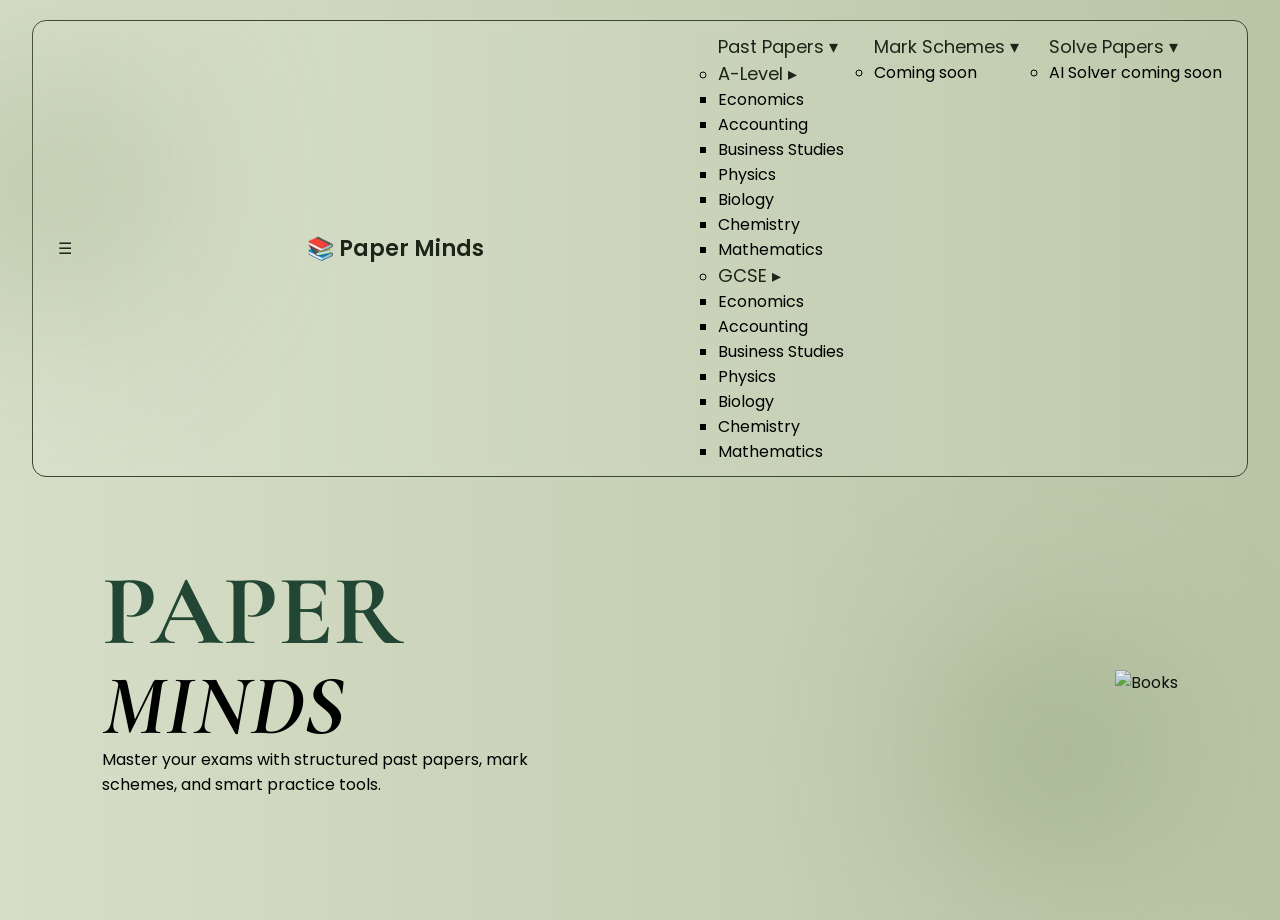
==== index.html @ a85990a3 "Update index.html" ====
<!DOCTYPE html>
<html lang="en">
<head>
<meta charset="UTF-8">
<meta name="viewport" content="width=device-width, initial-scale=1.0">
<title>Paper Minds</title>

<link rel="stylesheet" href="style.css">

<link href="https://fonts.googleapis.com/css2?family=Cormorant+Garamond:wght@500;700&family=Poppins:wght@300;400;500&display=swap" rel="stylesheet">

</head>

<body>

<header>

    <nav class="navbar">

        <!-- HAMBURGER -->
        <div class="menu-icon" onclick="toggleMenu()">☰</div>

        <!-- LOGO -->
        <div class="logo">📚 Paper Minds</div>

        <!-- NAV -->
        <ul id="menu" class="nav-links">

            <!-- PAST PAPERS -->
            <li class="dropdown">
                <a href="#">Past Papers ▾</a>

                <ul class="dropdown-menu">

                    <!-- A LEVEL -->
                    <li class="nested-dropdown">
                        <a href="#">A-Level ▸</a>

                        <ul class="nested-menu">
                            <li>Economics</li>
                            <li>Accounting</li>
                            <li>Business Studies</li>
                            <li>Physics</li>
                            <li>Biology</li>
                            <li>Chemistry</li>
                            <li>Mathematics</li>
                        </ul>
                    </li>

                    <!-- GCSE -->
                    <li class="nested-dropdown">
                        <a href="#">GCSE ▸</a>

                        <ul class="nested-menu">
                            <li>Economics</li>
                            <li>Accounting</li>
                            <li>Business Studies</li>
                            <li>Physics</li>
                            <li>Biology</li>
                            <li>Chemistry</li>
                            <li>Mathematics</li>
                        </ul>
                    </li>

                </ul>
            </li>

            <!-- MARK SCHEMES -->
            <li class="dropdown">
                <a href="#">Mark Schemes ▾</a>

                <ul class="dropdown-menu">
                    <li>Coming soon</li>
                </ul>
            </li>

            <!-- SOLVE PAPERS -->
            <li class="dropdown">
                <a href="#">Solve Papers ▾</a>

                <ul class="dropdown-menu">
                    <li>AI Solver coming soon</li>
                </ul>
            </li>

        </ul>

    </nav>

</header>

<!-- HERO -->
<section class="hero">

    <!-- TEXT -->
    <div class="hero-text">

        <h1>PAPER<br><span>MINDS</span></h1>

        <p class="subtitle">
            Master your exams with structured past papers, mark schemes, and smart practice tools.
        </p>

    </div>

    <!-- IMAGE -->
    <div class="hero-image">
        <img src="assets/books.png" alt="Books">
    </div>

</section>

<!-- DECOR -->
<div class="decor decor1"></div>
<div class="decor decor2"></div>
<div class="decor decor3"></div>

<script>
function toggleMenu(){
    document.getElementById("menu").classList.toggle("active");
}
</script>

</body>
</html>
---- style.css ----
/* RESET */
*{
    margin:0;
    padding:0;
    box-sizing:border-box;
}

body{
    font-family:'Poppins', sans-serif;
    background: linear-gradient(to right, #d7dec8, #b8c5a5);
    min-height:100vh;
    overflow-x:hidden;
}

/* NAVBAR */
.navbar{
    width:95%;
    margin:20px auto;
    padding:12px 25px;

    border:1px solid #3d4630;
    border-radius:14px;

    display:flex;
    justify-content:space-between;
    align-items:center;

    background:rgba(255,255,255,0.08);
    backdrop-filter:blur(6px);
}

.logo{
    font-size:22px;
    font-weight:600;
    color:#1d2418;
}

.nav-links{
    display:flex;
    list-style:none;
    gap:30px;
}

.nav-links a{
    text-decoration:none;
    color:#1d2418;
    font-size:18px;
    transition:0.3s;
}

.nav-links a:hover{
    color:#3f7d5a;
}

/* HERO */
.hero{
    display:flex;
    justify-content:space-between;
    align-items:center;
    padding:70px 8%;
}

/* TEXT */
.hero-text{
    max-width:500px;
}

.hero-text h1{
    font-size:100px;
    font-family:'Cormorant Garamond', serif;
    color:#214734;
    line-height:0.9;
}

.hero-text span{
    color:#000;
    font-style:italic;
    font-size:85px;
}

.tagline{
    margin-top:20px;
    font-size:20px;
    color:#2d3327;
}

/* BUTTON */
.cta-button{
    display:inline-block;
    margin-top:30px;
    padding:14px 28px;
    border-radius:30px;
    background:#214734;
    color:white;
    text-decoration:none;
    font-size:17px;
    transition:0.3s;
}

.cta-button:hover{
    transform:scale(1.05);
    background:#2f6047;
}

/* IMAGE */
.hero-image img{
    width:420px;
    animation:float 4s ease-in-out infinite;
}

@keyframes float{
    0%{transform:translateY(0);}
    50%{transform:translateY(-20px);}
    100%{transform:translateY(0);}
}

/* DECOR */
.decor{
    position:absolute;
    border-radius:50%;
    filter:blur(90px);
    opacity:0.4;
}

.decor1{
    width:250px;
    height:250px;
    background:#91a87c;
    top:60px;
    left:-80px;
}

.decor2{
    width:220px;
    height:220px;
    background:#758e65;
    bottom:40px;
    right:120px;
}

/* MOBILE */
@media(max-width:900px){

    .hero{
        flex-direction:column;
        text-align:center;
    }

    .hero-text h1{
        font-size:70px;
    }

    .hero-text span{
        font-size:60px;
    }

    .hero-image img{
        width:300px;
        margin-top:40px;
    }

    .nav-links{
        gap:15px;
        font-size:14px;
        flex-wrap:wrap;
    }
}
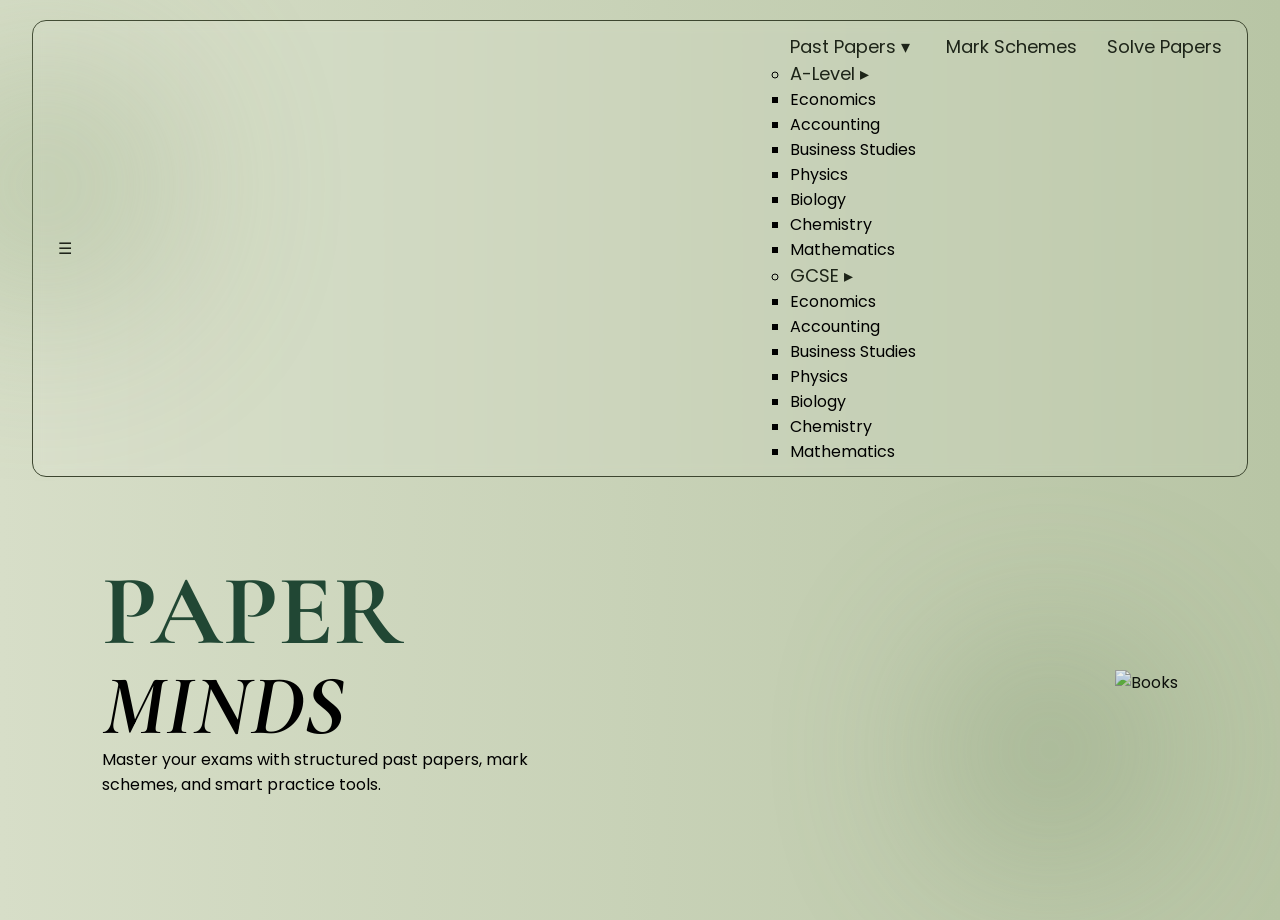
==== commit 3fe17d2c: "Update index.html" ====
--- a/index.html
+++ b/index.html
@@ -20,23 +20,19 @@
         <!-- HAMBURGER -->
         <div class="menu-icon" onclick="toggleMenu()">☰</div>
 
-        <!-- LOGO -->
-        <div class="logo">📚 Paper Minds</div>
-
         <!-- NAV -->
         <ul id="menu" class="nav-links">
 
             <!-- PAST PAPERS -->
-            <li class="dropdown">
-                <a href="#">Past Papers ▾</a>
+            <li>
+                <a href="#" onclick="toggleDropdown(event, 'papers')">Past Papers ▾</a>
 
-                <ul class="dropdown-menu">
+                <ul id="papers" class="dropdown">
 
-                    <!-- A LEVEL -->
-                    <li class="nested-dropdown">
-                        <a href="#">A-Level ▸</a>
+                    <li>
+                        <a href="#" onclick="toggleDropdown(event, 'alevel')">A-Level ▸</a>
 
-                        <ul class="nested-menu">
+                        <ul id="alevel" class="nested">
                             <li>Economics</li>
                             <li>Accounting</li>
                             <li>Business Studies</li>
@@ -47,11 +43,10 @@
                         </ul>
                     </li>
 
-                    <!-- GCSE -->
-                    <li class="nested-dropdown">
-                        <a href="#">GCSE ▸</a>
+                    <li>
+                        <a href="#" onclick="toggleDropdown(event, 'gcse')">GCSE ▸</a>
 
-                        <ul class="nested-menu">
+                        <ul id="gcse" class="nested">
                             <li>Economics</li>
                             <li>Accounting</li>
                             <li>Business Studies</li>
@@ -65,30 +60,14 @@
                 </ul>
             </li>
 
-            <!-- MARK SCHEMES -->
-            <li class="dropdown">
-                <a href="#">Mark Schemes ▾</a>
-
-                <ul class="dropdown-menu">
-                    <li>Coming soon</li>
-                </ul>
-            </li>
-
-            <!-- SOLVE PAPERS -->
-            <li class="dropdown">
-                <a href="#">Solve Papers ▾</a>
-
-                <ul class="dropdown-menu">
-                    <li>AI Solver coming soon</li>
-                </ul>
-            </li>
+            <li><a href="#">Mark Schemes</a></li>
+            <li><a href="#">Solve Papers</a></li>
 
         </ul>
 
     </nav>
 
 </header>
-
 <!-- HERO -->
 <section class="hero">
 
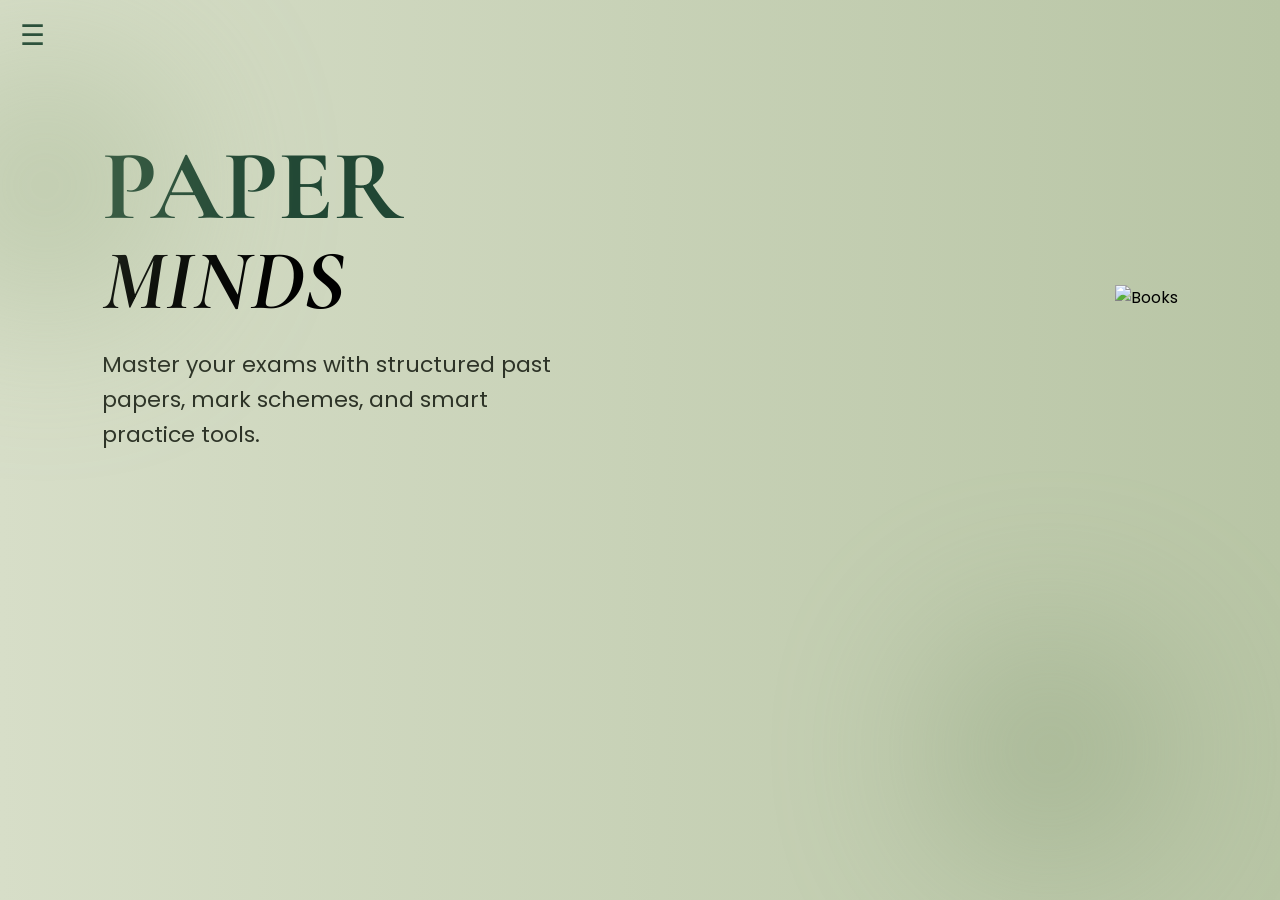
==== commit 2125a4ca: "Update index.html" ====
--- a/index.html
+++ b/index.html
@@ -102,3 +102,13 @@
 
 </body>
 </html>
+<script>
+function toggleMenu(){
+    document.getElementById("menu").classList.toggle("active");
+}
+
+function toggleDropdown(e, id){
+    e.preventDefault();
+    document.getElementById(id).classList.toggle("show");
+}
+</script>
--- a/style.css
+++ b/style.css
@@ -1,4 +1,3 @@
-/* RESET */
 *{
     margin:0;
     padding:0;
@@ -12,47 +11,71 @@
     overflow-x:hidden;
 }
 
-/* NAVBAR */
+/* ================= NAVBAR ================= */
+
 .navbar{
-    width:95%;
-    margin:20px auto;
-    padding:12px 25px;
-
-    border:1px solid #3d4630;
-    border-radius:14px;
-
+    width:100%;
+    padding:15px 20px;
     display:flex;
-    justify-content:space-between;
     align-items:center;
-
-    background:rgba(255,255,255,0.08);
-    backdrop-filter:blur(6px);
+    justify-content:flex-start;
+    gap:20px;
 }
 
-.logo{
-    font-size:22px;
-    font-weight:600;
-    color:#1d2418;
+/* HAMBURGER */
+.menu-icon{
+    font-size:28px;
+    cursor:pointer;
+    color:#214734;
 }
 
+/* MENU (hidden until hamburger clicked) */
 .nav-links{
-    display:flex;
     list-style:none;
-    gap:30px;
+    display:none;
+    flex-direction:column;
+    gap:15px;
+    padding:20px;
+    background:rgba(255,255,255,0.9);
+    border-radius:12px;
+    width:250px;
 }
 
+/* SHOW MAIN MENU */
+.nav-links.active{
+    display:flex;
+}
+
+/* LINKS */
 .nav-links a{
     text-decoration:none;
-    color:#1d2418;
+    color:#214734;
     font-size:18px;
-    transition:0.3s;
 }
 
-.nav-links a:hover{
-    color:#3f7d5a;
+/* ================= DROPDOWNS ================= */
+
+/* hidden by default */
+.dropdown,
+.nested{
+    display:none;
+    flex-direction:column;
+    margin-left:15px;
+    margin-top:10px;
+    gap:8px;
 }
 
-/* HERO */
+/* show when active */
+.dropdown.show{
+    display:flex;
+}
+
+.nested.show{
+    display:flex;
+}
+
+/* ================= HERO ================= */
+
 .hero{
     display:flex;
     justify-content:space-between;
@@ -78,34 +101,18 @@
     font-size:85px;
 }
 
-.tagline{
-    margin-top:20px;
-    font-size:20px;
+.subtitle{
+    margin-top:25px;
+    font-size:22px;
     color:#2d3327;
-}
-
-/* BUTTON */
-.cta-button{
-    display:inline-block;
-    margin-top:30px;
-    padding:14px 28px;
-    border-radius:30px;
-    background:#214734;
-    color:white;
-    text-decoration:none;
-    font-size:17px;
-    transition:0.3s;
-}
-
-.cta-button:hover{
-    transform:scale(1.05);
-    background:#2f6047;
+    line-height:1.6;
+    max-width:450px;
 }
 
 /* IMAGE */
 .hero-image img{
     width:420px;
-    animation:float 4s ease-in-out infinite;
+    animation: float 4s ease-in-out infinite;
 }
 
 @keyframes float{
@@ -114,7 +121,8 @@
     100%{transform:translateY(0);}
 }
 
-/* DECOR */
+/* ================= DECOR ================= */
+
 .decor{
     position:absolute;
     border-radius:50%;
@@ -138,7 +146,8 @@
     right:120px;
 }
 
-/* MOBILE */
+/* ================= MOBILE ================= */
+
 @media(max-width:900px){
 
     .hero{
@@ -158,10 +167,4 @@
         width:300px;
         margin-top:40px;
     }
-
-    .nav-links{
-        gap:15px;
-        font-size:14px;
-        flex-wrap:wrap;
-    }
 }
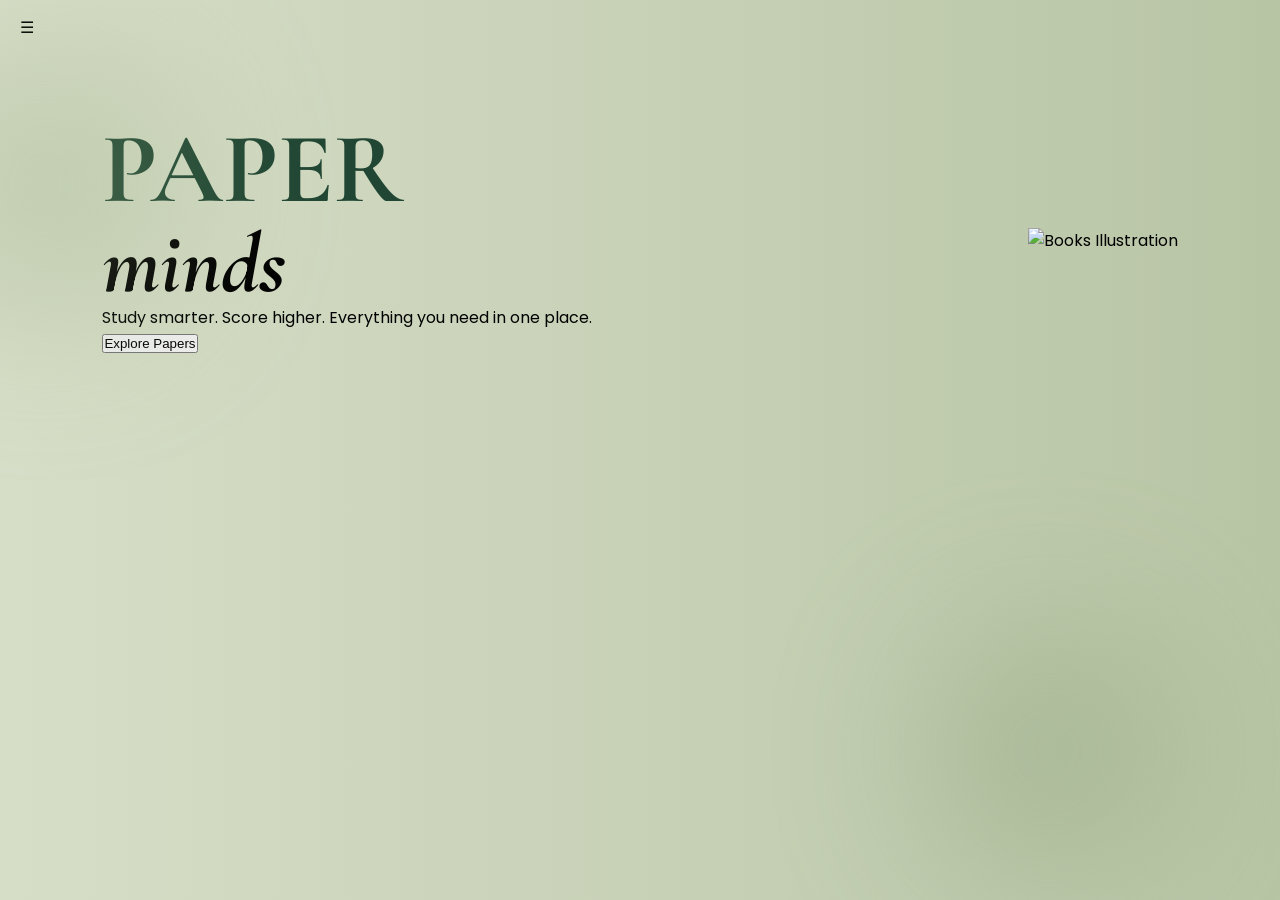
==== commit 62984be7: "Update index.html" ====
--- a/index.html
+++ b/index.html
@@ -1,114 +1,83 @@
 <!DOCTYPE html>
 <html lang="en">
 <head>
-<meta charset="UTF-8">
-<meta name="viewport" content="width=device-width, initial-scale=1.0">
-<title>Paper Minds</title>
+    <meta charset="UTF-8">
+    <meta name="viewport" content="width=device-width, initial-scale=1.0">
+    <title>Paper Minds</title>
 
-<link rel="stylesheet" href="style.css">
+    <link rel="stylesheet" href="style.css">
 
-<link href="https://fonts.googleapis.com/css2?family=Cormorant+Garamond:wght@500;700&family=Poppins:wght@300;400;500&display=swap" rel="stylesheet">
-
+    <link href="https://fonts.googleapis.com/css2?family=Cormorant+Garamond:wght@500;700&family=Poppins:wght@300;400;500&display=swap" rel="stylesheet">
 </head>
-
 <body>
 
-<header>
+    <header>
+        <nav class="navbar">
 
-    <nav class="navbar">
+            <div class="logo-small">☰</div>
 
-        <!-- HAMBURGER -->
-        <div class="menu-icon" onclick="toggleMenu()">☰</div>
+            <ul class="nav-links">
 
-        <!-- NAV -->
-        <ul id="menu" class="nav-links">
+                <li class="dropdown">
+                    <a href="#">Past Papers ▾</a>
 
-            <!-- PAST PAPERS -->
-            <li>
-                <a href="#" onclick="toggleDropdown(event, 'papers')">Past Papers ▾</a>
+                    <ul class="dropdown-menu">
+                        <li class="nested-dropdown">
+                            <a href="#">GCSE ▸</a>
 
-                <ul id="papers" class="dropdown">
+                            <ul class="nested-menu">
+                                <li><a href="gcse/maths.html">Maths</a></li>
+                                <li><a href="gcse/biology.html">Biology</a></li>
+                                <li><a href="gcse/chemistry.html">Chemistry</a></li>
+                            </ul>
+                        </li>
 
-                    <li>
-                        <a href="#" onclick="toggleDropdown(event, 'alevel')">A-Level ▸</a>
+                        <li class="nested-dropdown">
+                            <a href="#">A-Level ▸</a>
 
-                        <ul id="alevel" class="nested">
-                            <li>Economics</li>
-                            <li>Accounting</li>
-                            <li>Business Studies</li>
-                            <li>Physics</li>
-                            <li>Biology</li>
-                            <li>Chemistry</li>
-                            <li>Mathematics</li>
-                        </ul>
-                    </li>
+                            <ul class="nested-menu">
+                                <li><a href="alevel/maths.html">Maths</a></li>
+                                <li><a href="alevel/physics.html">Physics</a></li>
+                                <li><a href="alevel/economics.html">Economics</a></li>
+                            </ul>
+                        </li>
+                    </ul>
+                </li>
 
-                    <li>
-                        <a href="#" onclick="toggleDropdown(event, 'gcse')">GCSE ▸</a>
+                <li><a href="subjects.html">Subjects</a></li>
 
-                        <ul id="gcse" class="nested">
-                            <li>Economics</li>
-                            <li>Accounting</li>
-                            <li>Business Studies</li>
-                            <li>Physics</li>
-                            <li>Biology</li>
-                            <li>Chemistry</li>
-                            <li>Mathematics</li>
-                        </ul>
-                    </li>
+                <li><a href="#">Mark Schemes ▾</a></li>
 
-                </ul>
-            </li>
+                <li><a href="#">Solve Papers ▾</a></li>
 
-            <li><a href="#">Mark Schemes</a></li>
-            <li><a href="#">Solve Papers</a></li>
+            </ul>
 
-        </ul>
+        </nav>
+    </header>
 
-    </nav>
+    <section class="hero">
 
-</header>
-<!-- HERO -->
-<section class="hero">
+        <div class="hero-text">
 
-    <!-- TEXT -->
-    <div class="hero-text">
+            <h1>PAPER<br><span>minds</span></h1>
 
-        <h1>PAPER<br><span>MINDS</span></h1>
+            <p class="tagline">
+                Study smarter. Score higher. Everything you need in one place.
+            </p>
 
-        <p class="subtitle">
-            Master your exams with structured past papers, mark schemes, and smart practice tools.
-        </p>
+            <button>Explore Papers</button>
 
-    </div>
+        </div>
 
-    <!-- IMAGE -->
-    <div class="hero-image">
-        <img src="assets/books.png" alt="Books">
-    </div>
+        <div class="hero-image">
+            <img src="assets/books.png" alt="Books Illustration">
+        </div>
 
-</section>
+    </section>
 
-<!-- DECOR -->
-<div class="decor decor1"></div>
-<div class="decor decor2"></div>
-<div class="decor decor3"></div>
-
-<script>
-function toggleMenu(){
-    document.getElementById("menu").classList.toggle("active");
-}
-</script>
+    <div class="decor decor1"></div>
+    <div class="decor decor2"></div>
+    <div class="decor decor3"></div>
 
 </body>
 </html>
-<script>
-function toggleMenu(){
-    document.getElementById("menu").classList.toggle("active");
-}
-
-function toggleDropdown(e, id){
-    e.preventDefault();
-    document.getElementById(id).classList.toggle("show");
-}
-</script>
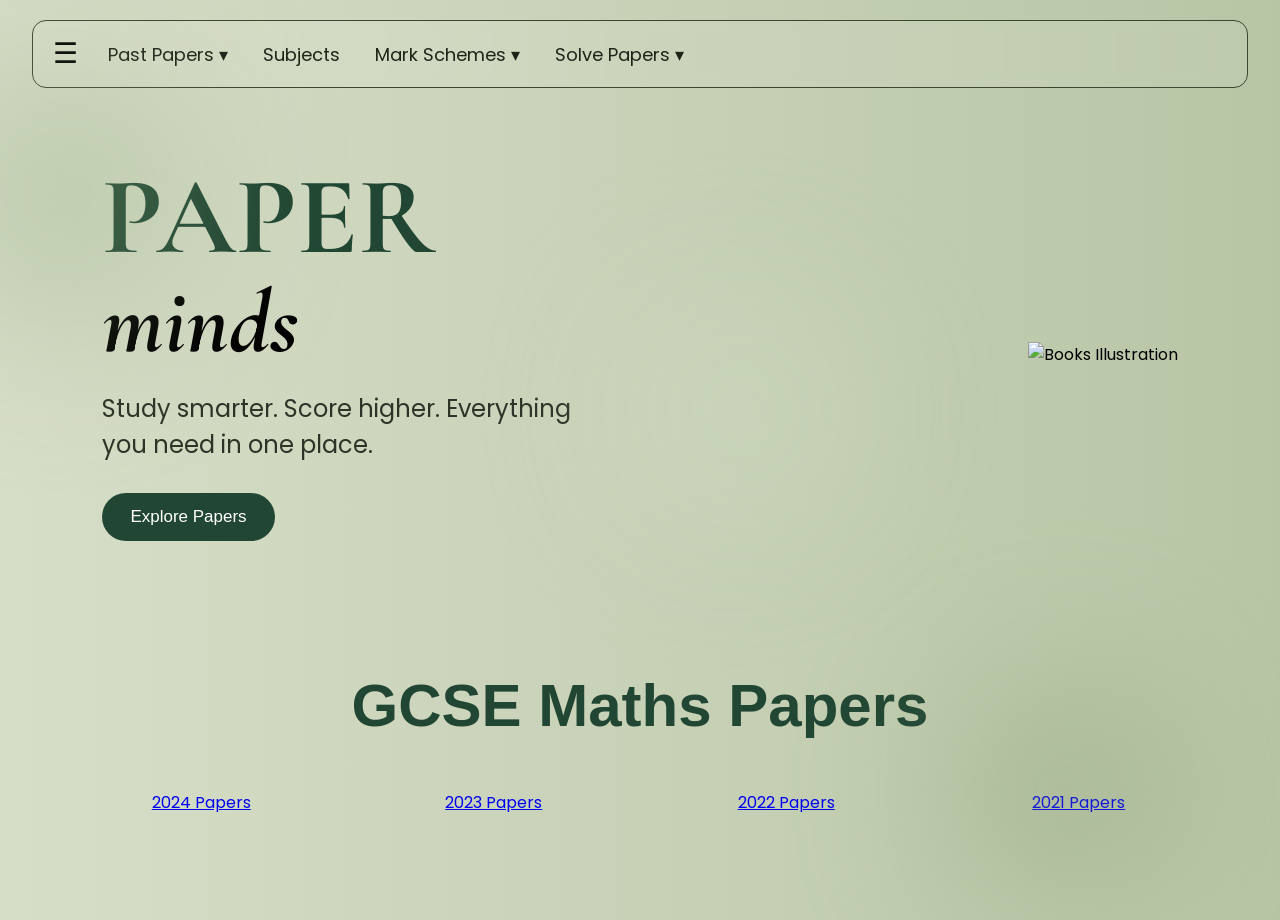
==== commit cbba1244: "Update index.html" ====
--- a/index.html
+++ b/index.html
@@ -81,3 +81,31 @@
 
 </body>
 </html>
+<!DOCTYPE html>
+<html lang="en">
+<head>
+    <meta charset="UTF-8">
+    <meta name="viewport" content="width=device-width, initial-scale=1.0">
+    <title>GCSE Maths</title>
+
+    <link rel="stylesheet" href="../style.css">
+</head>
+<body>
+
+    <section class="subjects-page">
+
+        <h1>GCSE Maths Papers</h1>
+
+        <div class="subject-grid">
+
+            <a href="#">2024 Papers</a>
+            <a href="#">2023 Papers</a>
+            <a href="#">2022 Papers</a>
+            <a href="#">2021 Papers</a>
+
+        </div>
+
+    </section>
+
+</body>
+</html>
--- a/style.css
+++ b/style.css
@@ -9,119 +9,149 @@
     background: linear-gradient(to right, #d7dec8, #b8c5a5);
     min-height:100vh;
     overflow-x:hidden;
-}
-
-/* ================= NAVBAR ================= */
+    position:relative;
+}
+
+/* NAVBAR */
 
 .navbar{
-    width:100%;
-    padding:15px 20px;
+    width:95%;
+    margin:20px auto;
+    padding:12px 20px;
+
+    border:1px solid #3d4630;
+    border-radius:14px;
+
     display:flex;
     align-items:center;
-    justify-content:flex-start;
-    gap:20px;
-}
-
-/* HAMBURGER */
-.menu-icon{
+    gap:30px;
+
+    background:rgba(255,255,255,0.08);
+    backdrop-filter:blur(5px);
+}
+
+.logo-small{
     font-size:28px;
     cursor:pointer;
-    color:#214734;
-}
-
-/* MENU (hidden until hamburger clicked) */
+}
+
 .nav-links{
+    display:flex;
     list-style:none;
-    display:none;
-    flex-direction:column;
-    gap:15px;
-    padding:20px;
-    background:rgba(255,255,255,0.9);
-    border-radius:12px;
-    width:250px;
-}
-
-/* SHOW MAIN MENU */
-.nav-links.active{
-    display:flex;
-}
-
-/* LINKS */
+    gap:35px;
+}
+
+.nav-links li{
+    position:relative;
+}
+
 .nav-links a{
     text-decoration:none;
-    color:#214734;
+    color:#1d2418;
     font-size:18px;
-}
-
-/* ================= DROPDOWNS ================= */
-
-/* hidden by default */
-.dropdown,
-.nested{
+    transition:0.3s;
+}
+
+.nav-links a:hover{
+    color:#4f6840;
+}
+
+/* DROPDOWN */
+
+.dropdown-menu,
+.nested-menu{
     display:none;
-    flex-direction:column;
-    margin-left:15px;
-    margin-top:10px;
-    gap:8px;
-}
-
-/* show when active */
-.dropdown.show{
-    display:flex;
-}
-
-.nested.show{
-    display:flex;
-}
-
-/* ================= HERO ================= */
+    position:absolute;
+    background:#e7eddc;
+    padding:10px;
+    border-radius:10px;
+    min-width:180px;
+    box-shadow:0 5px 15px rgba(0,0,0,0.15);
+}
+
+.dropdown:hover .dropdown-menu{
+    display:block;
+}
+
+.nested-dropdown:hover .nested-menu{
+    display:block;
+    left:100%;
+    top:0;
+}
+
+/* HERO */
 
 .hero{
     display:flex;
     justify-content:space-between;
     align-items:center;
-    padding:70px 8%;
-}
-
-/* TEXT */
+
+    padding:60px 8%;
+}
+
 .hero-text{
     max-width:500px;
 }
 
 .hero-text h1{
-    font-size:100px;
+    font-size:110px;
+    line-height:0.9;
+    color:#214734;
     font-family:'Cormorant Garamond', serif;
-    color:#214734;
-    line-height:0.9;
 }
 
 .hero-text span{
     color:#000;
     font-style:italic;
-    font-size:85px;
-}
-
-.subtitle{
+    font-size:90px;
+}
+
+.tagline{
     margin-top:25px;
-    font-size:22px;
+    font-size:24px;
     color:#2d3327;
-    line-height:1.6;
-    max-width:450px;
+    line-height:1.5;
+}
+
+.hero-text button{
+    margin-top:30px;
+    padding:14px 28px;
+    border:none;
+    border-radius:30px;
+    background:#214734;
+    color:white;
+    font-size:17px;
+    cursor:pointer;
+    transition:0.3s;
+}
+
+.hero-text button:hover{
+    transform:scale(1.05);
+    background:#2f6047;
 }
 
 /* IMAGE */
+
 .hero-image img{
-    width:420px;
-    animation: float 4s ease-in-out infinite;
+    width:430px;
+    animation:float 4s ease-in-out infinite;
 }
 
 @keyframes float{
-    0%{transform:translateY(0);}
-    50%{transform:translateY(-20px);}
-    100%{transform:translateY(0);}
-}
-
-/* ================= DECOR ================= */
+    0%{
+        transform:translateY(0);
+    }
+
+    50%{
+        transform:translateY(-15px);
+    }
+
+    100%{
+        transform:translateY(0);
+    }
+}
+
+/* DECOR */
 
 .decor{
     position:absolute;
@@ -134,19 +164,27 @@
     width:250px;
     height:250px;
     background:#91a87c;
-    top:60px;
-    left:-80px;
+    top:50px;
+    left:-70px;
 }
 
 .decor2{
-    width:220px;
-    height:220px;
+    width:200px;
+    height:200px;
     background:#758e65;
-    bottom:40px;
+    bottom:30px;
     right:120px;
 }
 
-/* ================= MOBILE ================= */
+.decor3{
+    width:180px;
+    height:180px;
+    background:#dce5cf;
+    top:300px;
+    right:450px;
+}
+
+/* MOBILE */
 
 @media(max-width:900px){
 
@@ -155,16 +193,56 @@
         text-align:center;
     }
 
-    .hero-text h1{
-        font-size:70px;
-    }
-
-    .hero-text span{
-        font-size:60px;
-    }
-
     .hero-image img{
         width:300px;
         margin-top:40px;
     }
-}
+
+    .hero-text h1{
+        font-size:75px;
+    }
+
+    .hero-text span{
+        font-size:60px;
+    }
+
+    .nav-links{
+        gap:15px;
+        font-size:14px;
+        flex-wrap:wrap;
+    }
+}
+/* SUBJECT PAGE */
+
+.subjects-page{
+    padding:70px;
+    text-align:center;
+}
+
+.subjects-page h1{
+    font-size:60px;
+    color:#214734;
+    margin-bottom:50px;
+}
+
+.subject-grid{
+    display:grid;
+    grid-template-columns:repeat(auto-fit,minmax(220px,1fr));
+    gap:30px;
+}
+
+.subject-card{
+    background:rgba(255,255,255,0.2);
+    padding:50px 20px;
+    border-radius:20px;
+    text-decoration:none;
+    color:#1c2518;
+    font-size:28px;
+    transition:0.3s;
+    backdrop-filter:blur(5px);
+}
+
+.subject-card:hover{
+    transform:translateY(-10px);
+    background:#dfe8d0;
+}
--- a/style.css
+++ b/style.css
@@ -9,119 +9,149 @@
     background: linear-gradient(to right, #d7dec8, #b8c5a5);
     min-height:100vh;
     overflow-x:hidden;
-}
-
-/* ================= NAVBAR ================= */
+    position:relative;
+}
+
+/* NAVBAR */
 
 .navbar{
-    width:100%;
-    padding:15px 20px;
+    width:95%;
+    margin:20px auto;
+    padding:12px 20px;
+
+    border:1px solid #3d4630;
+    border-radius:14px;
+
     display:flex;
     align-items:center;
-    justify-content:flex-start;
-    gap:20px;
-}
-
-/* HAMBURGER */
-.menu-icon{
+    gap:30px;
+
+    background:rgba(255,255,255,0.08);
+    backdrop-filter:blur(5px);
+}
+
+.logo-small{
     font-size:28px;
     cursor:pointer;
-    color:#214734;
-}
-
-/* MENU (hidden until hamburger clicked) */
+}
+
 .nav-links{
+    display:flex;
     list-style:none;
-    display:none;
-    flex-direction:column;
-    gap:15px;
-    padding:20px;
-    background:rgba(255,255,255,0.9);
-    border-radius:12px;
-    width:250px;
-}
-
-/* SHOW MAIN MENU */
-.nav-links.active{
-    display:flex;
-}
-
-/* LINKS */
+    gap:35px;
+}
+
+.nav-links li{
+    position:relative;
+}
+
 .nav-links a{
     text-decoration:none;
-    color:#214734;
+    color:#1d2418;
     font-size:18px;
-}
-
-/* ================= DROPDOWNS ================= */
-
-/* hidden by default */
-.dropdown,
-.nested{
+    transition:0.3s;
+}
+
+.nav-links a:hover{
+    color:#4f6840;
+}
+
+/* DROPDOWN */
+
+.dropdown-menu,
+.nested-menu{
     display:none;
-    flex-direction:column;
-    margin-left:15px;
-    margin-top:10px;
-    gap:8px;
-}
-
-/* show when active */
-.dropdown.show{
-    display:flex;
-}
-
-.nested.show{
-    display:flex;
-}
-
-/* ================= HERO ================= */
+    position:absolute;
+    background:#e7eddc;
+    padding:10px;
+    border-radius:10px;
+    min-width:180px;
+    box-shadow:0 5px 15px rgba(0,0,0,0.15);
+}
+
+.dropdown:hover .dropdown-menu{
+    display:block;
+}
+
+.nested-dropdown:hover .nested-menu{
+    display:block;
+    left:100%;
+    top:0;
+}
+
+/* HERO */
 
 .hero{
     display:flex;
     justify-content:space-between;
     align-items:center;
-    padding:70px 8%;
-}
-
-/* TEXT */
+
+    padding:60px 8%;
+}
+
 .hero-text{
     max-width:500px;
 }
 
 .hero-text h1{
-    font-size:100px;
+    font-size:110px;
+    line-height:0.9;
+    color:#214734;
     font-family:'Cormorant Garamond', serif;
-    color:#214734;
-    line-height:0.9;
 }
 
 .hero-text span{
     color:#000;
     font-style:italic;
-    font-size:85px;
-}
-
-.subtitle{
+    font-size:90px;
+}
+
+.tagline{
     margin-top:25px;
-    font-size:22px;
+    font-size:24px;
     color:#2d3327;
-    line-height:1.6;
-    max-width:450px;
+    line-height:1.5;
+}
+
+.hero-text button{
+    margin-top:30px;
+    padding:14px 28px;
+    border:none;
+    border-radius:30px;
+    background:#214734;
+    color:white;
+    font-size:17px;
+    cursor:pointer;
+    transition:0.3s;
+}
+
+.hero-text button:hover{
+    transform:scale(1.05);
+    background:#2f6047;
 }
 
 /* IMAGE */
+
 .hero-image img{
-    width:420px;
-    animation: float 4s ease-in-out infinite;
+    width:430px;
+    animation:float 4s ease-in-out infinite;
 }
 
 @keyframes float{
-    0%{transform:translateY(0);}
-    50%{transform:translateY(-20px);}
-    100%{transform:translateY(0);}
-}
-
-/* ================= DECOR ================= */
+    0%{
+        transform:translateY(0);
+    }
+
+    50%{
+        transform:translateY(-15px);
+    }
+
+    100%{
+        transform:translateY(0);
+    }
+}
+
+/* DECOR */
 
 .decor{
     position:absolute;
@@ -134,19 +164,27 @@
     width:250px;
     height:250px;
     background:#91a87c;
-    top:60px;
-    left:-80px;
+    top:50px;
+    left:-70px;
 }
 
 .decor2{
-    width:220px;
-    height:220px;
+    width:200px;
+    height:200px;
     background:#758e65;
-    bottom:40px;
+    bottom:30px;
     right:120px;
 }
 
-/* ================= MOBILE ================= */
+.decor3{
+    width:180px;
+    height:180px;
+    background:#dce5cf;
+    top:300px;
+    right:450px;
+}
+
+/* MOBILE */
 
 @media(max-width:900px){
 
@@ -155,16 +193,56 @@
         text-align:center;
     }
 
-    .hero-text h1{
-        font-size:70px;
-    }
-
-    .hero-text span{
-        font-size:60px;
-    }
-
     .hero-image img{
         width:300px;
         margin-top:40px;
     }
-}
+
+    .hero-text h1{
+        font-size:75px;
+    }
+
+    .hero-text span{
+        font-size:60px;
+    }
+
+    .nav-links{
+        gap:15px;
+        font-size:14px;
+        flex-wrap:wrap;
+    }
+}
+/* SUBJECT PAGE */
+
+.subjects-page{
+    padding:70px;
+    text-align:center;
+}
+
+.subjects-page h1{
+    font-size:60px;
+    color:#214734;
+    margin-bottom:50px;
+}
+
+.subject-grid{
+    display:grid;
+    grid-template-columns:repeat(auto-fit,minmax(220px,1fr));
+    gap:30px;
+}
+
+.subject-card{
+    background:rgba(255,255,255,0.2);
+    padding:50px 20px;
+    border-radius:20px;
+    text-decoration:none;
+    color:#1c2518;
+    font-size:28px;
+    transition:0.3s;
+    backdrop-filter:blur(5px);
+}
+
+.subject-card:hover{
+    transform:translateY(-10px);
+    background:#dfe8d0;
+}
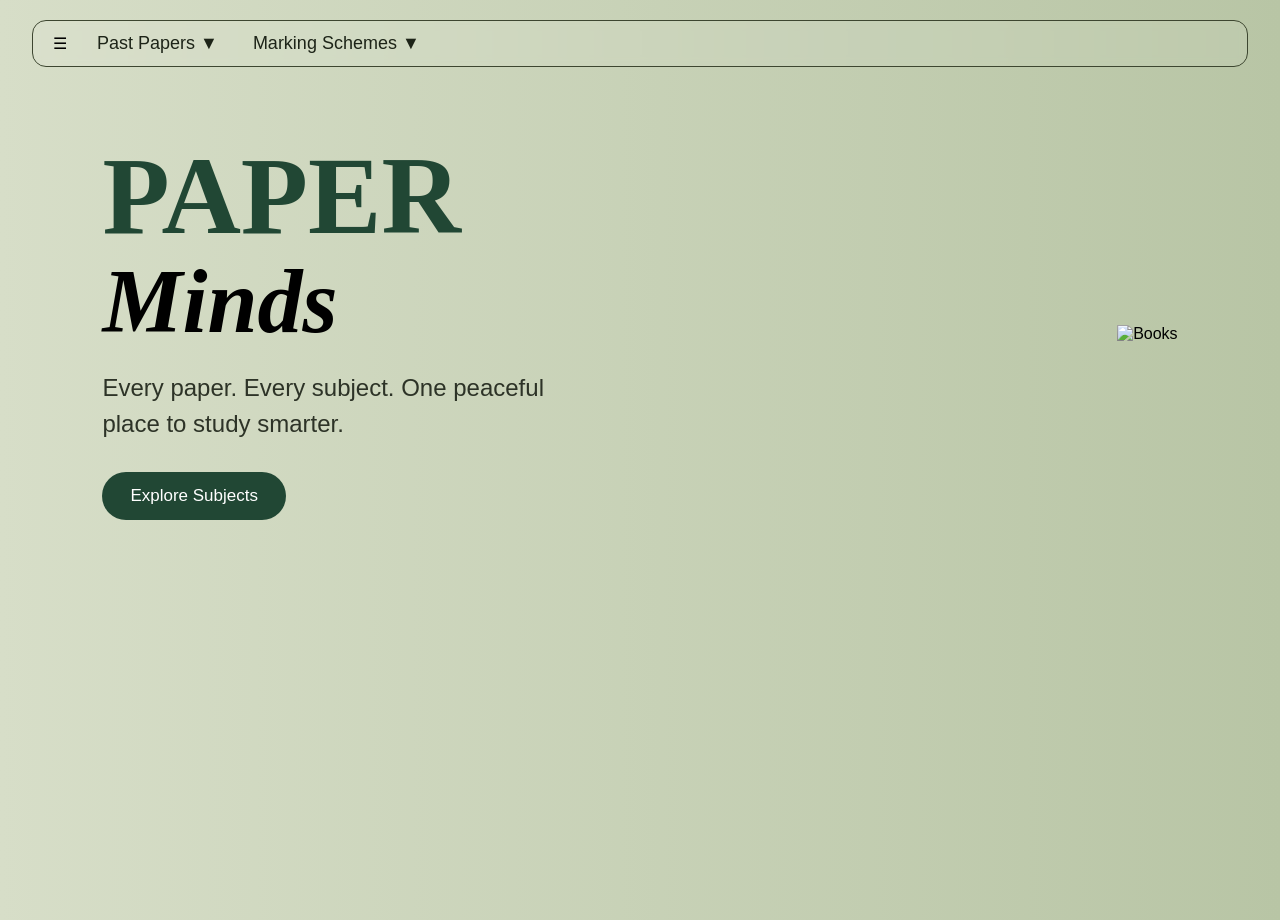
==== commit 5dfb6c3a: "Update index.html" ====
--- a/index.html
+++ b/index.html
@@ -4,105 +4,100 @@
     <meta charset="UTF-8">
     <meta name="viewport" content="width=device-width, initial-scale=1.0">
     <title>Paper Minds</title>
-
     <link rel="stylesheet" href="style.css">
-
-    <link href="https://fonts.googleapis.com/css2?family=Cormorant+Garamond:wght@500;700&family=Poppins:wght@300;400;500&display=swap" rel="stylesheet">
 </head>
 <body>
 
+    <!-- Navigation Bar -->
     <header>
         <nav class="navbar">
-
-            <div class="logo-small">☰</div>
+            <div class="logo">☰</div>
 
             <ul class="nav-links">
 
+                <!-- Past Papers Dropdown -->
                 <li class="dropdown">
-                    <a href="#">Past Papers ▾</a>
+                    <a href="#">Past Papers ▼</a>
 
                     <ul class="dropdown-menu">
-                        <li class="nested-dropdown">
-                            <a href="#">GCSE ▸</a>
 
-                            <ul class="nested-menu">
-                                <li><a href="gcse/maths.html">Maths</a></li>
-                                <li><a href="gcse/biology.html">Biology</a></li>
-                                <li><a href="gcse/chemistry.html">Chemistry</a></li>
+                        <li class="sub-dropdown">
+                            <a href="#">A Level ▶</a>
+
+                            <ul class="sub-menu">
+                                <li><a href="subjects.html">Mathematics</a></li>
+                                <li><a href="subjects.html">Economics</a></li>
+                                <li><a href="subjects.html">Business</a></li>
                             </ul>
+
                         </li>
 
-                        <li class="nested-dropdown">
-                            <a href="#">A-Level ▸</a>
+                        <li class="sub-dropdown">
+                            <a href="#">GCSE ▶</a>
 
-                            <ul class="nested-menu">
-                                <li><a href="alevel/maths.html">Maths</a></li>
-                                <li><a href="alevel/physics.html">Physics</a></li>
-                                <li><a href="alevel/economics.html">Economics</a></li>
+                            <ul class="sub-menu">
+                                <li><a href="subjects.html">Mathematics</a></li>
+                                <li><a href="subjects.html">Economics</a></li>
+                                <li><a href="subjects.html">Business</a></li>
                             </ul>
+
                         </li>
+
                     </ul>
                 </li>
 
-                <li><a href="subjects.html">Subjects</a></li>
+                <!-- Marking Schemes Dropdown -->
+                <li class="dropdown">
+                    <a href="#">Marking Schemes ▼</a>
 
-                <li><a href="#">Mark Schemes ▾</a></li>
+                    <ul class="dropdown-menu">
 
-                <li><a href="#">Solve Papers ▾</a></li>
+                        <li class="sub-dropdown">
+                            <a href="#">A Level ▶</a>
+
+                            <ul class="sub-menu">
+                                <li><a href="subjects.html">Mathematics</a></li>
+                                <li><a href="subjects.html">Economics</a></li>
+                                <li><a href="subjects.html">Business</a></li>
+                            </ul>
+
+                        </li>
+
+                        <li class="sub-dropdown">
+                            <a href="#">GCSE ▶</a>
+
+                            <ul class="sub-menu">
+                                <li><a href="subjects.html">Mathematics</a></li>
+                                <li><a href="subjects.html">Economics</a></li>
+                                <li><a href="subjects.html">Business</a></li>
+                            </ul>
+
+                        </li>
+
+                    </ul>
+                </li>
 
             </ul>
-
         </nav>
     </header>
 
+    <!-- Hero Section -->
     <section class="hero">
 
         <div class="hero-text">
-
-            <h1>PAPER<br><span>minds</span></h1>
+            <h1>PAPER<br><span>Minds</span></h1>
 
             <p class="tagline">
-                Study smarter. Score higher. Everything you need in one place.
+                Every paper. Every subject. One peaceful place to study smarter.
             </p>
 
-            <button>Explore Papers</button>
-
+            <button onclick="window.location.href='subjects.html'">
+                Explore Subjects
+            </button>
         </div>
 
         <div class="hero-image">
-            <img src="assets/books.png" alt="Books Illustration">
-        </div>
-
-    </section>
-
-    <div class="decor decor1"></div>
-    <div class="decor decor2"></div>
-    <div class="decor decor3"></div>
-
-</body>
-</html>
-<!DOCTYPE html>
-<html lang="en">
-<head>
-    <meta charset="UTF-8">
-    <meta name="viewport" content="width=device-width, initial-scale=1.0">
-    <title>GCSE Maths</title>
-
-    <link rel="stylesheet" href="../style.css">
-</head>
-<body>
-
-    <section class="subjects-page">
-
-        <h1>GCSE Maths Papers</h1>
-
-        <div class="subject-grid">
-
-            <a href="#">2024 Papers</a>
-            <a href="#">2023 Papers</a>
-            <a href="#">2022 Papers</a>
-            <a href="#">2021 Papers</a>
-
+            <img src="https://cdn-icons-png.flaticon.com/512/2436/2436874.png" alt="Books">
         </div>
 
     </section>
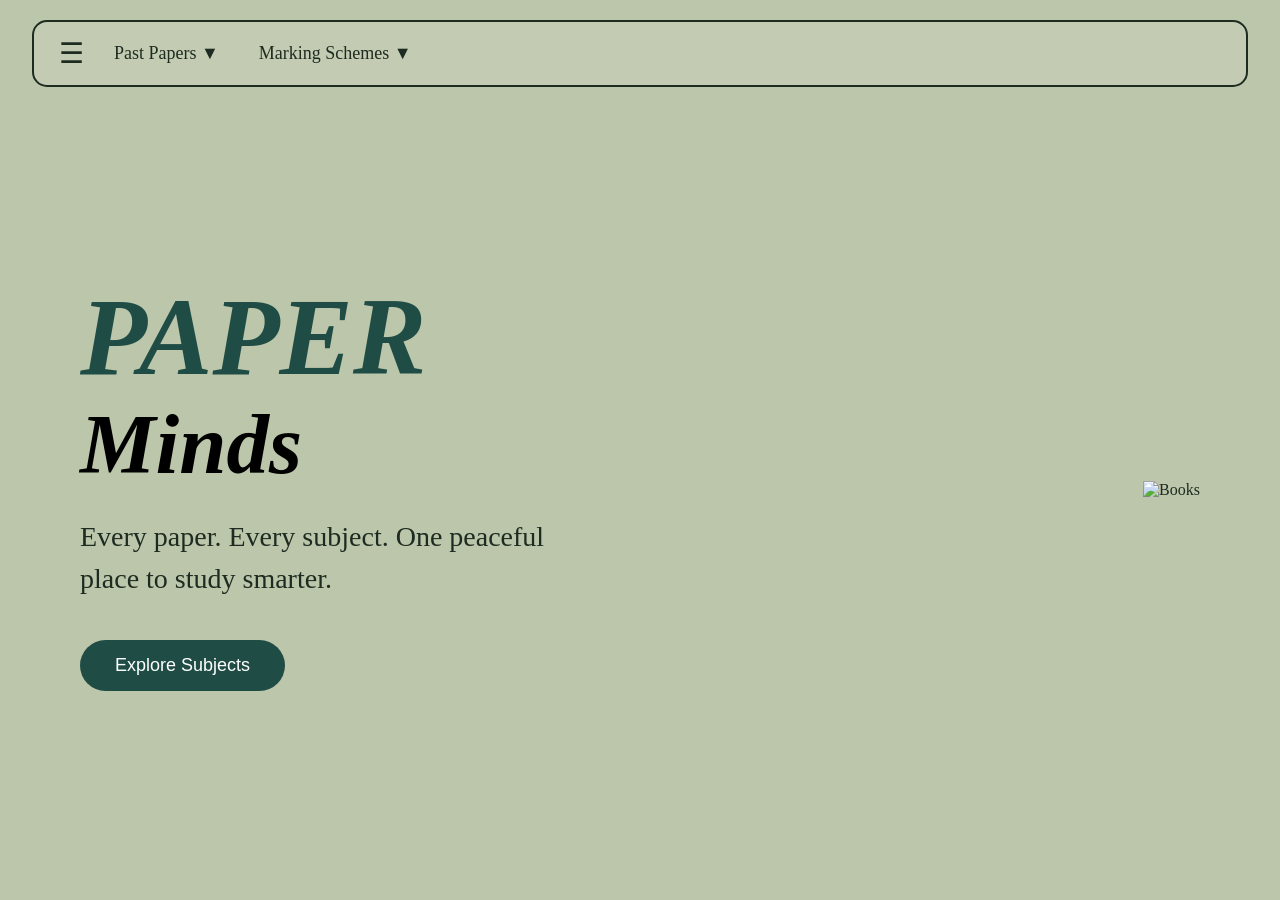
==== commit 25c6b66f: "Update index.html" ====
--- a/index.html
+++ b/index.html
@@ -17,13 +17,12 @@
 
                 <!-- Past Papers Dropdown -->
                 <li class="dropdown">
-                    <a href="#">Past Papers ▼</a>
+                    <a href="#">Past Papers <span class="arrow">▼</span>
 
                     <ul class="dropdown-menu">
 
                         <li class="sub-dropdown">
-                            <a href="#">A Level ▶</a>
-
+                            <a href="#">A Level <span class="arrow">▼</span>
                             <ul class="sub-menu">
                                 <li><a href="subjects.html">Mathematics</a></li>
                                 <li><a href="subjects.html">Economics</a></li>
@@ -33,7 +32,7 @@
                         </li>
 
                         <li class="sub-dropdown">
-                            <a href="#">GCSE ▶</a>
+                            <a href="#">GCSE <span class="arrow">▼</span>
 
                             <ul class="sub-menu">
                                 <li><a href="subjects.html">Mathematics</a></li>
@@ -48,7 +47,7 @@
 
                 <!-- Marking Schemes Dropdown -->
                 <li class="dropdown">
-                    <a href="#">Marking Schemes ▼</a>
+                    <a href="#">Marking Schemes <span class="arrow">▼</span>
 
                     <ul class="dropdown-menu">
 
--- a/style.css
+++ b/style.css
@@ -1,248 +1,236 @@
+/* General Styling */
+
 *{
-    margin:0;
-    padding:0;
-    box-sizing:border-box;
+    margin: 0;
+    padding: 0;
+    box-sizing: border-box;
 }
 
 body{
-    font-family:'Poppins', sans-serif;
-    background: linear-gradient(to right, #d7dec8, #b8c5a5);
-    min-height:100vh;
-    overflow-x:hidden;
-    position:relative;
-}
-
-/* NAVBAR */
+    font-family: Georgia, serif;
+    background-color: #bcc6aa;
+    color: #1e2b20;
+}
+
+/* NAVIGATION */
 
 .navbar{
-    width:95%;
-    margin:20px auto;
-    padding:12px 20px;
-
-    border:1px solid #3d4630;
-    border-radius:14px;
-
-    display:flex;
-    align-items:center;
-    gap:30px;
-
-    background:rgba(255,255,255,0.08);
-    backdrop-filter:blur(5px);
-}
-
-.logo-small{
-    font-size:28px;
-    cursor:pointer;
+    width: 95%;
+    margin: 20px auto;
+    border: 2px solid #1e2b20;
+    border-radius: 15px;
+    padding: 15px 25px;
+
+    display: flex;
+    justify-content: flex-start;
+    align-items: center;
+
+    background-color: rgba(255,255,255,0.1);
+}
+
+.logo{
+    font-size: 28px;
+    margin-right: 30px;
+    cursor: pointer;
 }
 
 .nav-links{
-    display:flex;
-    list-style:none;
-    gap:35px;
+    list-style: none;
+    display: flex;
+    gap: 40px;
 }
 
 .nav-links li{
-    position:relative;
+    position: relative;
 }
 
 .nav-links a{
-    text-decoration:none;
-    color:#1d2418;
-    font-size:18px;
-    transition:0.3s;
+    text-decoration: none;
+    color: #1e2b20;
+    font-size: 18px;
+    transition: 0.3s;
 }
 
 .nav-links a:hover{
-    color:#4f6840;
-}
-
-/* DROPDOWN */
+    color: #3f5c45;
+}
+
+/* Dropdown */
 
 .dropdown-menu,
-.nested-menu{
-    display:none;
-    position:absolute;
-    background:#e7eddc;
-    padding:10px;
-    border-radius:10px;
-    min-width:180px;
-    box-shadow:0 5px 15px rgba(0,0,0,0.15);
+.sub-menu{
+    display: none;
+    position: absolute;
+    background-color: #d8dfcb;
+    min-width: 200px;
+    border-radius: 10px;
+    padding: 10px 0;
+    z-index: 1000;
+}
+
+.dropdown-menu li,
+.sub-menu li{
+    padding: 10px 20px;
 }
 
 .dropdown:hover .dropdown-menu{
-    display:block;
-}
-
-.nested-dropdown:hover .nested-menu{
-    display:block;
-    left:100%;
-    top:0;
-}
-
-/* HERO */
+    display: block;
+}
+
+.sub-dropdown:hover .sub-menu{
+    display: block;
+    left: 100%;
+    top: 0;
+}
+
+/* HERO SECTION */
 
 .hero{
-    display:flex;
-    justify-content:space-between;
-    align-items:center;
-
-    padding:60px 8%;
-}
-
-.hero-text{
-    max-width:500px;
+    min-height: 85vh;
+
+    display: flex;
+    justify-content: space-between;
+    align-items: center;
+
+    padding: 60px 80px;
 }
 
 .hero-text h1{
-    font-size:110px;
-    line-height:0.9;
-    color:#214734;
-    font-family:'Cormorant Garamond', serif;
+    font-size: 110px;
+    line-height: 0.9;
+    color: #1f4d46;
+    font-style: italic;
 }
 
 .hero-text span{
-    color:#000;
-    font-style:italic;
-    font-size:90px;
+    font-size: 85px;
+    color: black;
 }
 
 .tagline{
-    margin-top:25px;
-    font-size:24px;
-    color:#2d3327;
-    line-height:1.5;
-}
-
-.hero-text button{
-    margin-top:30px;
-    padding:14px 28px;
-    border:none;
-    border-radius:30px;
-    background:#214734;
-    color:white;
-    font-size:17px;
-    cursor:pointer;
-    transition:0.3s;
-}
-
-.hero-text button:hover{
-    transform:scale(1.05);
-    background:#2f6047;
-}
-
-/* IMAGE */
+    margin-top: 30px;
+    font-size: 28px;
+    width: 500px;
+    line-height: 1.5;
+}
+
+button{
+    margin-top: 40px;
+    padding: 15px 35px;
+    border: none;
+    border-radius: 30px;
+    background-color: #1f4d46;
+    color: white;
+    font-size: 18px;
+    cursor: pointer;
+    transition: 0.3s;
+}
+
+button:hover{
+    background-color: #355e56;
+    transform: scale(1.05);
+}
 
 .hero-image img{
-    width:430px;
-    animation:float 4s ease-in-out infinite;
-}
-
-@keyframes float{
-    0%{
-        transform:translateY(0);
-    }
-
-    50%{
-        transform:translateY(-15px);
-    }
-
-    100%{
-        transform:translateY(0);
-    }
-}
-
-/* DECOR */
-
-.decor{
-    position:absolute;
-    border-radius:50%;
-    filter:blur(90px);
-    opacity:0.4;
-}
-
-.decor1{
-    width:250px;
-    height:250px;
-    background:#91a87c;
-    top:50px;
-    left:-70px;
-}
-
-.decor2{
-    width:200px;
-    height:200px;
-    background:#758e65;
-    bottom:30px;
-    right:120px;
-}
-
-.decor3{
-    width:180px;
-    height:180px;
-    background:#dce5cf;
-    top:300px;
-    right:450px;
-}
-
-/* MOBILE */
-
-@media(max-width:900px){
-
-    .hero{
-        flex-direction:column;
-        text-align:center;
-    }
-
-    .hero-image img{
-        width:300px;
-        margin-top:40px;
-    }
-
-    .hero-text h1{
-        font-size:75px;
-    }
-
-    .hero-text span{
-        font-size:60px;
-    }
-
-    .nav-links{
-        gap:15px;
-        font-size:14px;
-        flex-wrap:wrap;
-    }
-}
+    width: 430px;
+}
+
 /* SUBJECT PAGE */
 
-.subjects-page{
-    padding:70px;
-    text-align:center;
-}
-
-.subjects-page h1{
-    font-size:60px;
-    color:#214734;
-    margin-bottom:50px;
-}
-
-.subject-grid{
-    display:grid;
-    grid-template-columns:repeat(auto-fit,minmax(220px,1fr));
-    gap:30px;
+.subject-page{
+    padding: 60px;
+    text-align: center;
+}
+
+.subject-page h1{
+    font-size: 60px;
+    margin-bottom: 20px;
+    color: #1f4d46;
+}
+
+.subject-container{
+    display: flex;
+    justify-content: center;
+    gap: 30px;
+    flex-wrap: wrap;
+    margin-top: 50px;
 }
 
 .subject-card{
-    background:rgba(255,255,255,0.2);
-    padding:50px 20px;
-    border-radius:20px;
-    text-decoration:none;
-    color:#1c2518;
-    font-size:28px;
-    transition:0.3s;
-    backdrop-filter:blur(5px);
+    background-color: #dfe6d2;
+    padding: 40px;
+    width: 250px;
+    border-radius: 20px;
+    transition: 0.3s;
+    box-shadow: 0px 4px 10px rgba(0,0,0,0.1);
 }
 
 .subject-card:hover{
-    transform:translateY(-10px);
-    background:#dfe8d0;
-}
+    transform: translateY(-10px);
+}
+
+.subject-card h2{
+    margin-bottom: 15px;
+}
+
+.subject-card p{
+    font-size: 16px;
+}
+/* Dropdown Styling */
+
+.dropdown-menu,
+.sub-menu{
+    display: none;
+    position: absolute;
+    background-color: #d8dfcb;
+    min-width: 220px;
+    border-radius: 12px;
+    padding: 10px 0;
+    list-style: none;
+    z-index: 1000;
+    box-shadow: 0px 4px 12px rgba(0,0,0,0.15);
+}
+
+/* Remove bullet points */
+
+.dropdown-menu li,
+.sub-menu li{
+    list-style: none;
+    position: relative;
+}
+
+/* Dropdown links */
+
+.dropdown-menu a,
+.sub-menu a{
+    display: block;
+    padding: 12px 20px;
+    color: #1e2b20;
+    text-decoration: none;
+    font-size: 16px;
+    white-space: nowrap;
+}
+
+/* Hover effect */
+
+.dropdown-menu a:hover,
+.sub-menu a:hover{
+    background-color: #bcc6aa;
+    border-radius: 8px;
+}
+
+/* Show first dropdown */
+
+.dropdown:hover > .dropdown-menu{
+    display: block;
+    top: 100%;
+    left: 0;
+}
+
+/* Show subjects beside A Level / GCSE */
+
+.sub-dropdown:hover > .sub-menu{
+    display: block;
+    top: 0;
+    left: 100%;
+}
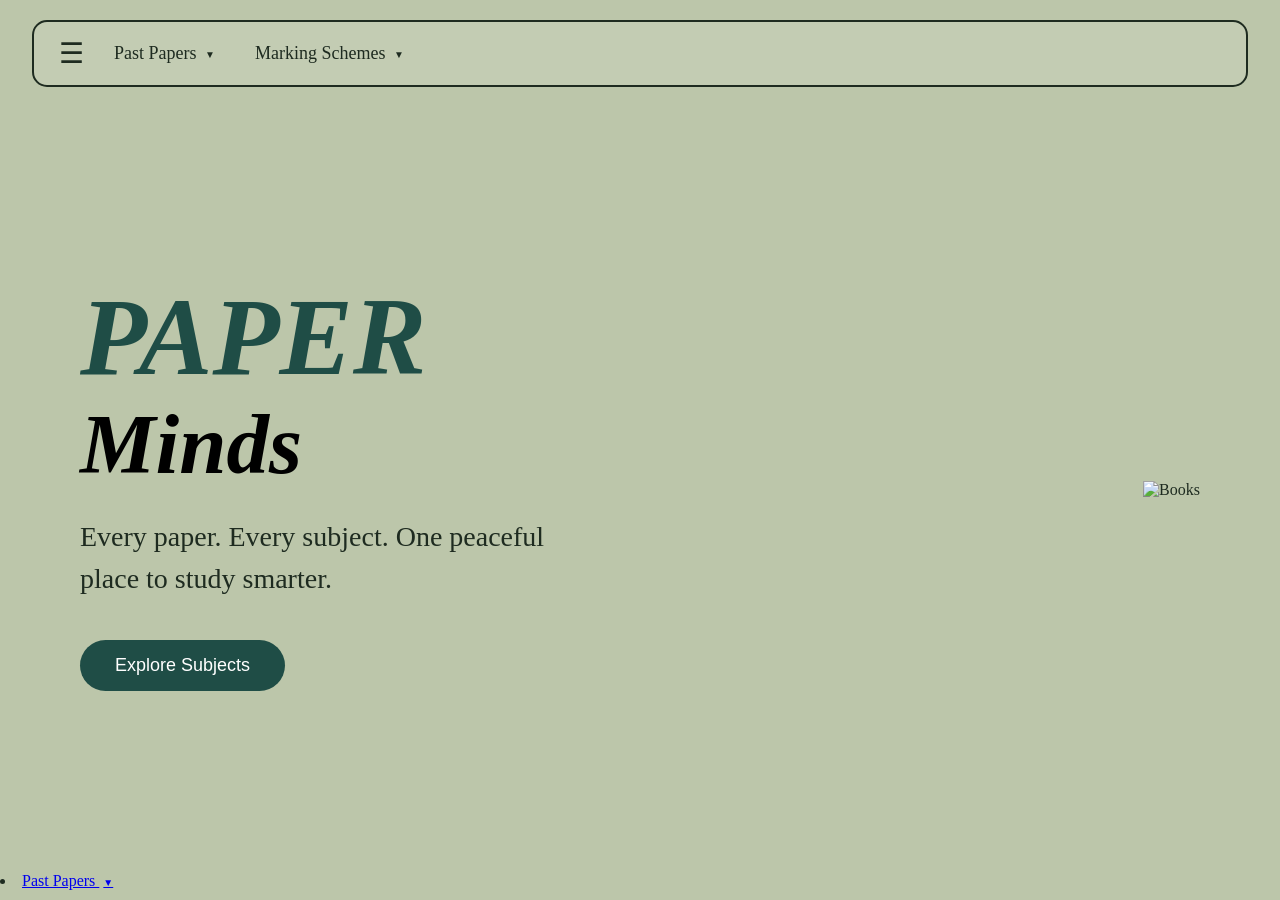
==== commit e58b3121: "Update index.html" ====
--- a/index.html
+++ b/index.html
@@ -103,3 +103,30 @@
 
 </body>
 </html>
+<li class="dropdown">
+    <a href="#">Past Papers <span class="arrow">▼</span></a>
+
+    <ul class="dropdown-menu">
+
+        <li class="sub-dropdown">
+            <a href="#">A Level</a>
+
+            <ul class="sub-menu">
+                <li><a href="subjects.html">Mathematics</a></li>
+                <li><a href="subjects.html">Economics</a></li>
+                <li><a href="subjects.html">Business</a></li>
+            </ul>
+        </li>
+
+        <li class="sub-dropdown">
+            <a href="#">GCSE</a>
+
+            <ul class="sub-menu">
+                <li><a href="subjects.html">Mathematics</a></li>
+                <li><a href="subjects.html">Economics</a></li>
+                <li><a href="subjects.html">Business</a></li>
+            </ul>
+        </li>
+
+    </ul>
+</li>
--- a/style.css
+++ b/style.css
@@ -55,34 +55,70 @@
     color: #3f5c45;
 }
 
-/* Dropdown */
+/* DROPDOWNS */
 
 .dropdown-menu,
 .sub-menu{
     display: none;
     position: absolute;
     background-color: #d8dfcb;
-    min-width: 200px;
+    min-width: 180px;
     border-radius: 10px;
-    padding: 10px 0;
+    padding: 5px 0;
+    list-style: none;
     z-index: 1000;
-}
+    box-shadow: 0px 4px 10px rgba(0,0,0,0.1);
+}
+
+/* Remove bullet points */
 
 .dropdown-menu li,
 .sub-menu li{
-    padding: 10px 20px;
-}
-
-.dropdown:hover .dropdown-menu{
-    display: block;
-}
-
-.sub-dropdown:hover .sub-menu{
-    display: block;
+    list-style: none;
+    position: relative;
+}
+
+/* Links inside dropdown */
+
+.dropdown-menu a,
+.sub-menu a{
+    display: block;
+    padding: 8px 15px;
+    text-decoration: none;
+    color: #1e2b20;
+    font-size: 15px;
+    transition: 0.2s;
+}
+
+/* Hover */
+
+.dropdown-menu a:hover,
+.sub-menu a:hover{
+    background-color: #bcc6aa;
+}
+
+/* Show dropdown */
+
+.dropdown:hover > .dropdown-menu{
+    display: block;
+    top: 100%;
+    left: 0;
+}
+
+/* Show sub-menu neatly */
+
+.sub-dropdown:hover > .sub-menu{
+    display: block;
+    top: 0;
     left: 100%;
-    top: 0;
-}
-
+}
+
+/* Small arrows */
+
+.arrow{
+    font-size: 8px;
+    margin-left: 3px;
+}
 /* HERO SECTION */
 
 .hero{
@@ -234,3 +270,10 @@
     top: 0;
     left: 100%;
 }
+/* Small dropdown arrows */
+
+.arrow{
+    font-size: 10px;
+    margin-left: 4px;
+    vertical-align: middle;
+}
